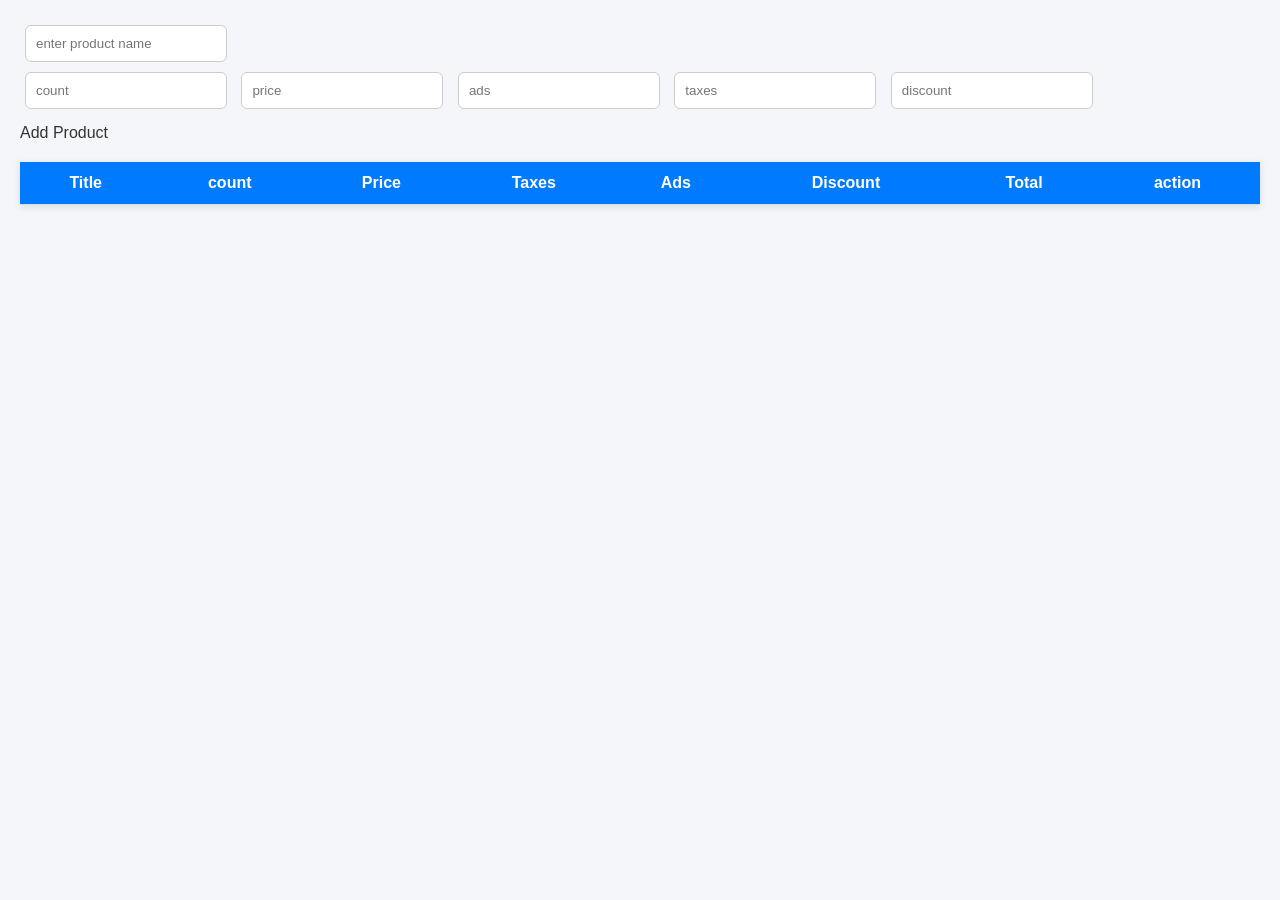
==== index.html @ 5750e1ad "Add files via upload" ====
<!DOCTYPE html>
<html lang="en">
<head>
    <meta charset="UTF-8">
    <meta name="viewport" content="width=device-width, initial-scale=1.0">
          <link rel="stylesheet" href="style.css">

    <title>Document</title>
</head>
<body>
    <div id="div1">
        <input type="text" placeholder="enter product name" id="title">
    </div>
    <div id="div2">
      <input type="number" id="count" placeholder="count">
        <input type="number" id="price" placeholder="price">
        <input type="number" id="ads" placeholder="ads">
        <input type="number" id="taxes" placeholder="taxes">
        <input type="number" id="discount" placeholder="discount">
        
        <div id="total"></div>
        <div onclick="add()" id="add-product">Add Product</div>
        <div id="table">
            <table id="productTable">
  <thead>
    <tr>
      <th>Title</th>
      <th>count</th>
      <th>Price</th>
      <th>Taxes</th>
      <th>Ads</th>
      <th>Discount</th>
      <th>Total</th>
      <th>action</th>
    </tr>
  </thead>
  <tbody id="tableBody">
    <!-- الصفوف ستُضاف هنا -->
  </tbody>
</table>

        </div>

         
    </div>
   
    <script src="main.js"></script>
    
</body>
</html>
---- style.css ----
/* style.css */

/* خلفية عامة وخط */
body {
  font-family: Arial, sans-serif;
  background: #f4f6f9;
  margin: 0;
  padding: 20px;
  color: #333;
}

/* تنسيق الحقول */
input {
  padding: 10px;
  margin: 5px;
  border: 1px solid #ccc;
  border-radius: 6px;
  width: 180px;
  transition: 0.3s;
}

input:focus {
  border-color: #007bff;
  box-shadow: 0 0 5px rgba(0,123,255,0.4);
}

/* زر إضافة المنتج */
button {
  padding: 10px 15px;
  margin: 5px;
  border: none;
  border-radius: 6px;
  cursor: pointer;
  font-weight: bold;
  transition: 0.3s;
}

button:hover {
  opacity: 0.8;
}

button:first-of-type {
  background: #28a745;
  color: white;
}

button:nth-of-type(2) {
  background: #ffc107;
  color: #333;
}

button:nth-of-type(3) {
  background: #dc3545;
  color: white;
}

/* صندوق التوتال */
#total {
  margin: 10px 0;
  font-size: 18px;
  font-weight: bold;
  color: #007bff;
}

/* تنسيق الجدول */
table {
  width: 100%;
  border-collapse: collapse;
  margin-top: 20px;
  background: white;
  box-shadow: 0 2px 8px rgba(0,0,0,0.1);
}

th, td {
  padding: 12px;
  text-align: center;
  border-bottom: 1px solid #ddd;
}

th {
  background: #007bff;
  color: white;
}

tr:hover {
  background: #f1f1f1;
}
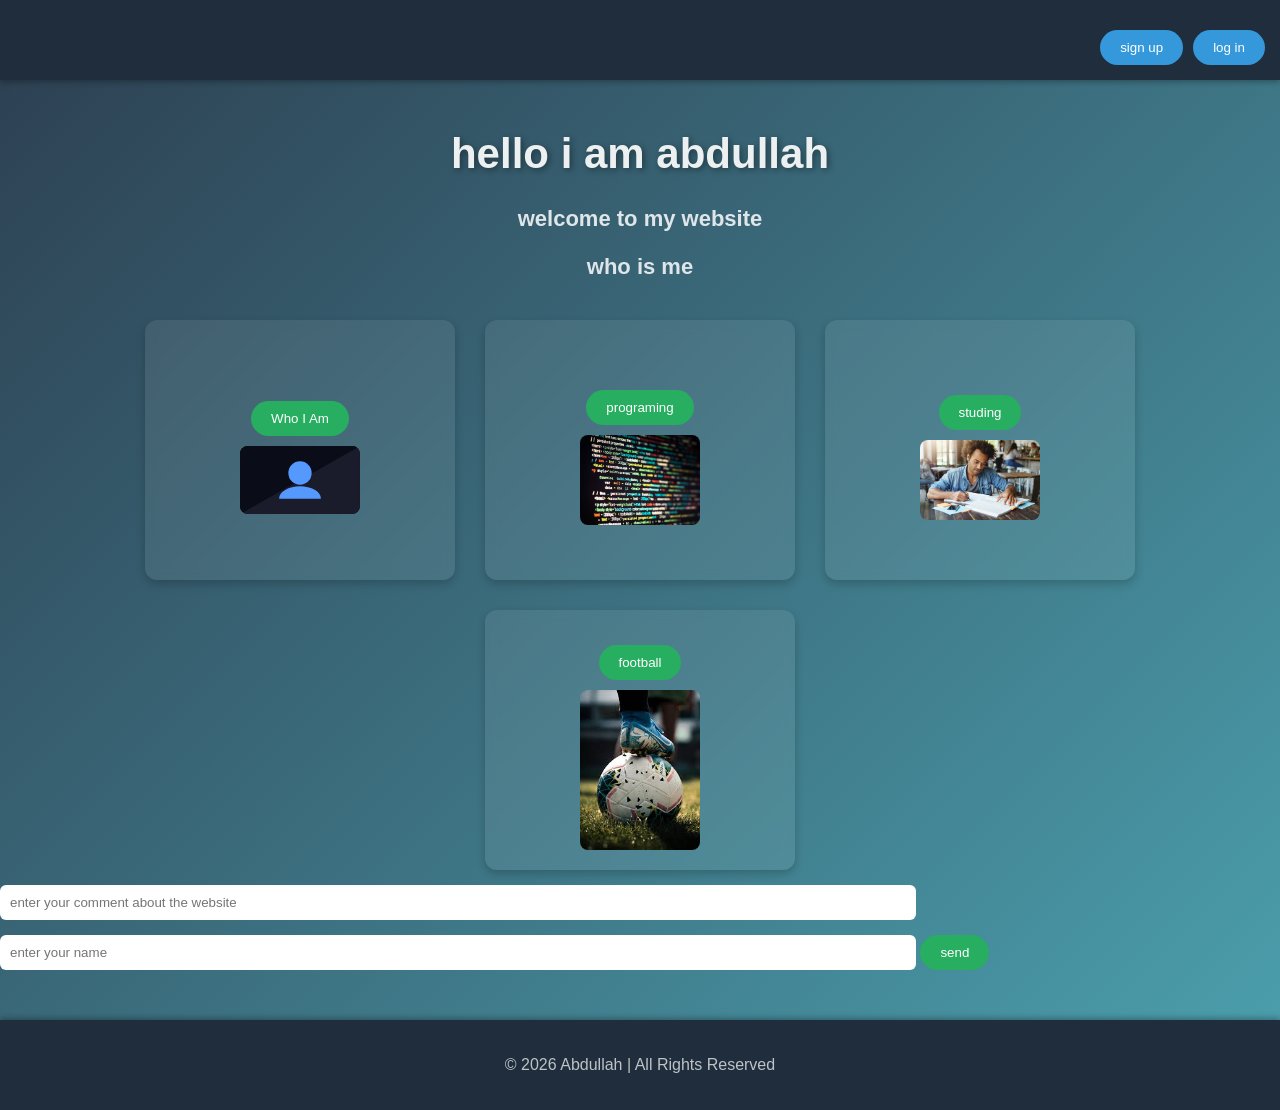
==== commit d33010bf: "Add files via upload" ====
--- a/index.html
+++ b/index.html
@@ -3,48 +3,74 @@
 <head>
     <meta charset="UTF-8">
     <meta name="viewport" content="width=device-width, initial-scale=1.0">
-          <link rel="stylesheet" href="style.css">
-
     <title>Document</title>
+    <link rel="stylesheet" href="style.css">
 </head>
 <body>
-    <div id="div1">
-        <input type="text" placeholder="enter product name" id="title">
+   
+   <div id="container">
+    <div id="navbar">
+        <a href="signup.html"><button>sign up</button></a>
+        <a href="signin.html"><button>log in</button></a>
     </div>
-    <div id="div2">
-      <input type="number" id="count" placeholder="count">
-        <input type="number" id="price" placeholder="price">
-        <input type="number" id="ads" placeholder="ads">
-        <input type="number" id="taxes" placeholder="taxes">
-        <input type="number" id="discount" placeholder="discount">
-        
-        <div id="total"></div>
-        <div onclick="add()" id="add-product">Add Product</div>
-        <div id="table">
-            <table id="productTable">
-  <thead>
-    <tr>
-      <th>Title</th>
-      <th>count</th>
-      <th>Price</th>
-      <th>Taxes</th>
-      <th>Ads</th>
-      <th>Discount</th>
-      <th>Total</th>
-      <th>action</th>
-    </tr>
-  </thead>
-  <tbody id="tableBody">
-    <!-- الصفوف ستُضاف هنا -->
-  </tbody>
-</table>
+
+    <div id="div">
+        <button id="scrollTopBtn">↑</button>
+
+
+    <h1>hello i am abdullah</h1>
+    <h3>welcome to my website</h3>
+
+   
+        <h3>who is me</h3>
+        </div>
+   
+
+    <div id="wholethingaboutme">
+        <div>
+            <a href="aboutme.html">
+            <button>Who I Am</button>
+            
+            </a>
+
+            <img id="img4" src="images/krzysztof-m-user-3331256.svg" alt="">
+            
 
         </div>
+        <div id="aboutme">
+            <a href="aboutme2.html">
+            <button>programing</button>
+            </a>
+            <img src="images/computer-program-coding-screen_53876-138060.avif" alt="coding" id="img1">  
+        </div>
+        <div id="aboutme2">
+            <a href="aboutme3.html">
+            <button>studing</button>
+            </a>
+            <img src="images/handsome-stylish-afro-american-university-student-studying-cafe_273609-7422.avif" alt="studying" id="img2">
+        </div> 
+        <div>
+            <a href="aboutme4.html">
+                <button>football</button>
+            </a>
+            <img src="images/images.jfif" alt="" id="img3">
+        </div>  
+    </div>   
+    <div id="comments">
+        <input type="text" id="comment" placeholder="enter your comment about the website">
+        <input type="text" id="sender" placeholder="enter your name">
+        <button onclick="send ()">send</button>
+        <div id="Dev">
+          
+        </div>
+    </div>    
 
-         
-    </div>
-   
-    <script src="main.js"></script>
+    <footer>
+        <p>© 2026 Abdullah | All Rights Reserved</p>
+    </footer>
+</div>
+<script src="main.js"></script>
+
     
 </body>
 </html>
--- a/style.css
+++ b/style.css
@@ -1,87 +1,175 @@
-/* style.css */
 
-/* خلفية عامة وخط */
+
 body {
-  font-family: Arial, sans-serif;
-  background: #f4f6f9;
   margin: 0;
-  padding: 20px;
-  color: #333;
+  font-family: 'Segoe UI', Arial, sans-serif;
+  background: linear-gradient(135deg, #2c3e50, #4ca1af);
+  color: #f5f5f5;
 }
 
-/* تنسيق الحقول */
-input {
-  padding: 10px;
-  margin: 5px;
-  border: 1px solid #ccc;
-  border-radius: 6px;
-  width: 180px;
+
+#navbar {
+  display: flex;
+  justify-content: flex-end;
+  background: #1f2d3d;
+  padding: 15px;
+  box-shadow: 0 2px 6px rgba(0,0,0,0.3);
+}
+
+#navbar a button {
+  background: #3498db;
+  border: none;
+  color: white;
+  padding: 10px 20px;
+  margin-left: 10px;
+  border-radius: 25px;
+  cursor: pointer;
   transition: 0.3s;
 }
 
-input:focus {
-  border-color: #007bff;
-  box-shadow: 0 0 5px rgba(0,123,255,0.4);
+#navbar a button:hover {
+  background: #2980b9;
+  transform: scale(1.05);
 }
 
-/* زر إضافة المنتج */
+
+h1 {
+  font-size: 42px;
+  margin-top: 50px;
+  color: #ecf0f1;
+  text-shadow: 2px 2px 6px rgba(0,0,0,0.4);
+}
+
+h3 {
+  font-size: 22px;
+  color: #dfe6e9;
+}
+
+
+#wholethingaboutme {
+  display: flex;
+  justify-content: center;
+  gap: 30px;
+  margin-top: 40px;
+  flex-wrap: wrap; /* يسمح للكروت بالنزول لسطر جديد */
+}
+
+#wholethingaboutme div {
+  display: flex;
+  flex-direction: column; /* العناصر فوق بعض */
+  align-items: center;    /* يوسّط العناصر أفقياً */
+  justify-content: center; /* يوسّط العناصر عمودياً */
+  border: none;
+  border-radius: 12px;
+  width: 270px;
+  height: 220px;
+  padding: 20px;
+  background: rgba(255,255,255,0.08);
+  backdrop-filter: blur(6px);
+  transition: 0.3s;
+  box-shadow: 0 4px 10px rgba(0,0,0,0.2);
+}
+
+#wholethingaboutme div:hover {
+  background: rgba(255,255,255,0.2);
+  transform: translateY(-5px);
+}
+
+
+#img1, #img2, #img3, #img4 {
+  max-width: 100%;
+  border-radius: 8px;
+  width: 120px;
+  margin-top: 10px;
+}
+
+
+footer {
+  background: #1f2d3d;
+  color: #bdc3c7;
+  text-align: center;
+  padding: 20px;
+  margin-top: 50px;
+  box-shadow: 0 -2px 6px rgba(0,0,0,0.3);
+}
+
+#container2, #container3 {
+  margin-top: 100px;
+  border: none;
+  width: 400px;
+  height: 270px;
+  display: flex;
+  justify-content: center;
+  align-items: center;
+  flex-direction: column;
+  margin: auto;
+  background: rgba(255,255,255,0.1);
+  border-radius: 12px;
+  box-shadow: 0 4px 12px rgba(0,0,0,0.3);
+}
+
+input {
+  padding: 10px;
+  border-radius: 6px;
+  border: none;
+  align-items: center;
+  justify-content: center;
+  margin-top: 15px;
+  width: 70%;
+  outline: none;
+}
+
 button {
-  padding: 10px 15px;
-  margin: 5px;
+  margin-top: 15px;
+  padding: 10px 20px;
+  border-radius: 25px;
   border: none;
-  border-radius: 6px;
+  background: #27ae60;
+  color: white;
   cursor: pointer;
-  font-weight: bold;
   transition: 0.3s;
 }
 
 button:hover {
-  opacity: 0.8;
+  background: #219150;
+  transform: scale(1.05);
 }
 
-button:first-of-type {
-  background: #28a745;
-  color: white;
+#div {
+  text-align: center;
 }
 
-button:nth-of-type(2) {
-  background: #ffc107;
-  color: #333;
+@media (max-width: 768px) {
+  #wholethingaboutme {
+    flex-direction: column;
+    align-items: center;
+  }
+}
+#imgUser{
+  width: 40px;
+}
+ul{
+  text-align: center;
+  list-style-position: inside;
+}
+#scrollTopBtn {
+  position: fixed;
+  bottom: 20px;   /* المسافة من أسفل */
+  right: 20px;    /* المسافة من يمين */
+  background: #3498db;
+  color: white;
+  border: none;
+  border-radius: 50%;
+  width: 50px;
+  height: 50px;
+  font-size: 24px;
+  cursor: pointer;
+  display: none; /* مخفي في البداية */
+  box-shadow: 0 4px 8px rgba(0,0,0,0.3);
+  transition: 0.3s;
 }
 
-button:nth-of-type(3) {
-  background: #dc3545;
-  color: white;
+#scrollTopBtn:hover {
+  background: #2980b9;
+  transform: scale(1.1);
 }
-
-/* صندوق التوتال */
-#total {
-  margin: 10px 0;
-  font-size: 18px;
-  font-weight: bold;
-  color: #007bff;
-}
-
-/* تنسيق الجدول */
-table {
-  width: 100%;
-  border-collapse: collapse;
-  margin-top: 20px;
-  background: white;
-  box-shadow: 0 2px 8px rgba(0,0,0,0.1);
-}
-
-th, td {
-  padding: 12px;
-  text-align: center;
-  border-bottom: 1px solid #ddd;
-}
-
-th {
-  background: #007bff;
-  color: white;
-}
-
-tr:hover {
-  background: #f1f1f1;
-}
